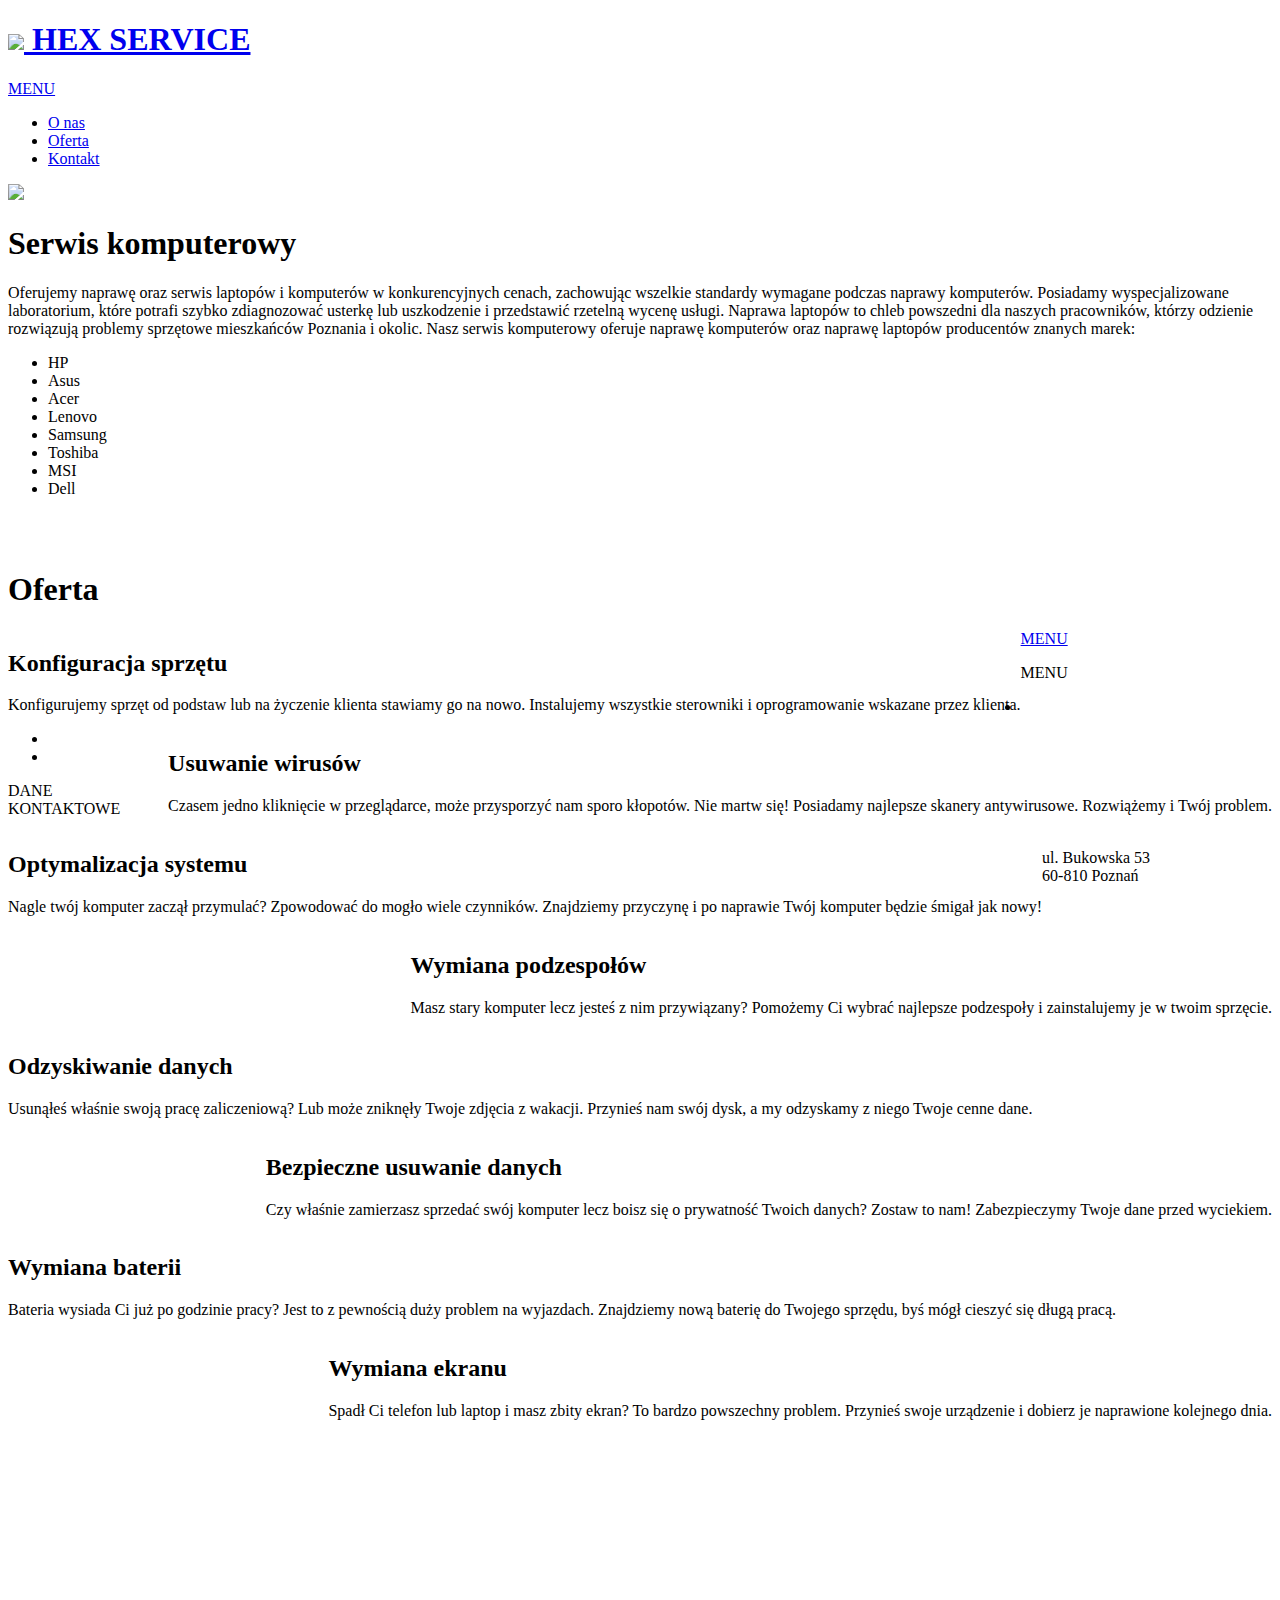
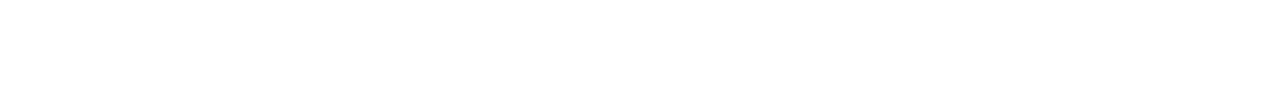
==== index.html @ f76fe542 "Create index.html" ====
<!DOCTYPE html>
<html lang="pl">
	<head>
		<meta http-equiv="Content-Type" content="text/html; charset=UTF-8" />
		<meta http-equiv="Content-Language" content="pl" />	
		<meta name="viewport" content="width=device-width,initial-scale=1.0" />
		<title>HEX SERVICE - serwis komputerowy</title>
		<link rel="Shortcut icon" href="favicon.ico" />
		<link rel="stylesheet" href="style.css" type="text/css">
		<meta name="description" content="Profesjonalna firma informatyczna zajmująca się naprawą i konfiguracją urządzeń elektronicznych">
		<meta name="keywords" content="serwis, komputer, telefon">
		<meta name="author" content="Norman Menes">
		<link rel="stylesheet" href="style.css" type="text/css">
		<link rel="stylesheet" href="https://fonts.googleapis.com/css?family=Kalam|Cutive|Lato" type="text/css">
		<link href="https://fonts.googleapis.com/css?family=Courier+Prime:400,700&display=swap" rel="stylesheet">
	</head>
	
	<body>
		<header>
			<a href="index.html"><h1><img src="img/logo.ico" /> HEX SERVICE  </h1></a>
			<nav>
				<a href="#" class="switch">MENU</a>
				<ul class="menu">
					<li><a href="#o_nas">O nas</a></li>
					<li><a href="#oferta">Oferta</a></li>
					<li><a href="kontakt.html">Kontakt</a></li>
				</ul>
			</nav>
		</header>
	
		<section>
			<article>
				<img src="img/1.png" />
				<a id="o_nas" />
				<h1>Serwis komputerowy</h1>
				<p>
					Oferujemy naprawę oraz serwis laptopów i komputerów w konkurencyjnych cenach, zachowując wszelkie standardy wymagane podczas naprawy komputerów. Posiadamy wyspecjalizowane laboratorium, które potrafi szybko zdiagnozować usterkę lub uszkodzenie i przedstawić rzetelną wycenę usługi. Naprawa laptopów to chleb powszedni dla naszych pracowników, którzy odzienie rozwiązują problemy sprzętowe mieszkańców Poznania i okolic. Nasz serwis komputerowy oferuje naprawę komputerów oraz naprawę laptopów producentów znanych marek:
					<ul>
						<li>HP</li>
						<li>Asus</li>
						<li>Acer</li>
						<li>Lenovo</li>
						<li>Samsung</li>
						<li>Toshiba</li>
						<li>MSI</li>
						<li>Dell</li>
					</ul>
				</p>
				<br><br>
				<a id="oferta" />
				<h1>Oferta</h1>
				<div class="container">
					<div class="ramka" style="float: left">
						<h2>Konfiguracja sprzętu</h2>
						<p>
							Konfigurujemy sprzęt od podstaw lub na życzenie klienta stawiamy go na nowo. Instalujemy wszystkie sterowniki i oprogramowanie wskazane przez klienta.
						</p>
					</div>
					<div class="ramka" style="float: right">
						<h2>Usuwanie wirusów</h2>
						<p>
							Czasem jedno kliknięcie w przeglądarce, może przysporzyć nam sporo kłopotów. Nie martw się! Posiadamy najlepsze skanery antywirusowe. Rozwiążemy i Twój problem.
						</p>
					</div>
					<div class="ramka" style="float: left">
						<h2>Optymalizacja systemu</h2>
						<p>
							Nagle twój komputer zaczął przymulać? Zpowodować do mogło wiele czynników. Znajdziemy przyczynę i po naprawie Twój komputer będzie śmigał jak nowy!
						</p>
					</div>
					<div class="ramka" style="float: right">
						<h2>Wymiana podzespołów</h2>
						<p>
							Masz stary komputer lecz jesteś z nim przywiązany? Pomożemy Ci wybrać najlepsze podzespoły i zainstalujemy je w twoim sprzęcie.
						</p>
					</div>
					<div class="ramka" style="float: left">
						<h2>Odzyskiwanie danych</h2>
						<p>
							Usunąłeś właśnie swoją pracę zaliczeniową? Lub może zniknęły Twoje zdjęcia z wakacji. Przynieś nam swój dysk, a my odzyskamy z niego Twoje cenne dane.
						</p>
					</div>
					<div class="ramka" style="float: right">
						<h2>Bezpieczne usuwanie danych</h2>
						<p>
							Czy właśnie zamierzasz sprzedać swój komputer lecz boisz się o prywatność Twoich danych? Zostaw to nam! Zabezpieczymy Twoje dane przed wyciekiem.
						</p>
					</div>
					<div class="ramka" style="float: left">
						<h2>Wymiana baterii</h2>
						<p>
							Bateria wysiada Ci już po godzinie pracy? Jest to z pewnością duży problem na wyjazdach. Znajdziemy nową baterię do Twojego sprzędu, byś mógł cieszyć się długą pracą.
						</p>
					</div>
					<div class="ramka" style="float: right">
						<h2>Wymiana ekranu</h2>
						<p>
							Spadł Ci telefon lub laptop i masz zbity ekran? To bardzo powszechny problem. Przynieś swoje urządzenie i dobierz je naprawione kolejnego dnia.
						</p>
					</div>
				</div>
			</article>
		</section>
		
		<footer>
			<div class="stopka">
				<a href="#" class="switch">MENU</a>
				<p>MENU</p>
				<ul class="menu">
					<li><a href="#o_nas" style="color: white">O nas</a></li>
					<li><a href="#oferta" style="color: white">Oferta</a></li>
					<li><a href="kontakt.html" style="color: white">Kontakt</a></li>
				</ul>
			</div>
			<div class="stopka">
				<p>
					DANE KONTAKTOWE<br><br>
					ul. Bukowska 53<br>
					60-810 Poznań<br>
					<a href="mailto:hexservice@biuro.pl" style="color: white">mail: hexservice@biuro.pl</a><br>
					<a href="tel:+48500578981" style="color: white">tel. 500 578 981</a>
				</p>
			</div>
			<div class="stopka">
				<iframe src="https://www.google.com/maps/embed?pb=!1m18!1m12!1m3!1d2433.7910545572595!2d16.88472271580344!3d52.410462979793614!2m3!1f0!2f0!3f0!3m2!1i1024!2i768!4f13.1!3m3!1m2!1s0x470444c6b0588067%3A0xf615870f8bb93251!2sBukowska%2053%2C%2060-810%20Pozna%C5%84!5e0!3m2!1spl!2spl!4v1576631259119!5m2!1spl!2spl" width="400" height="250" frameborder="0" style="border:0;" allowfullscreen=""></iframe>
			</div>
		</footer>
	</body>
</html>
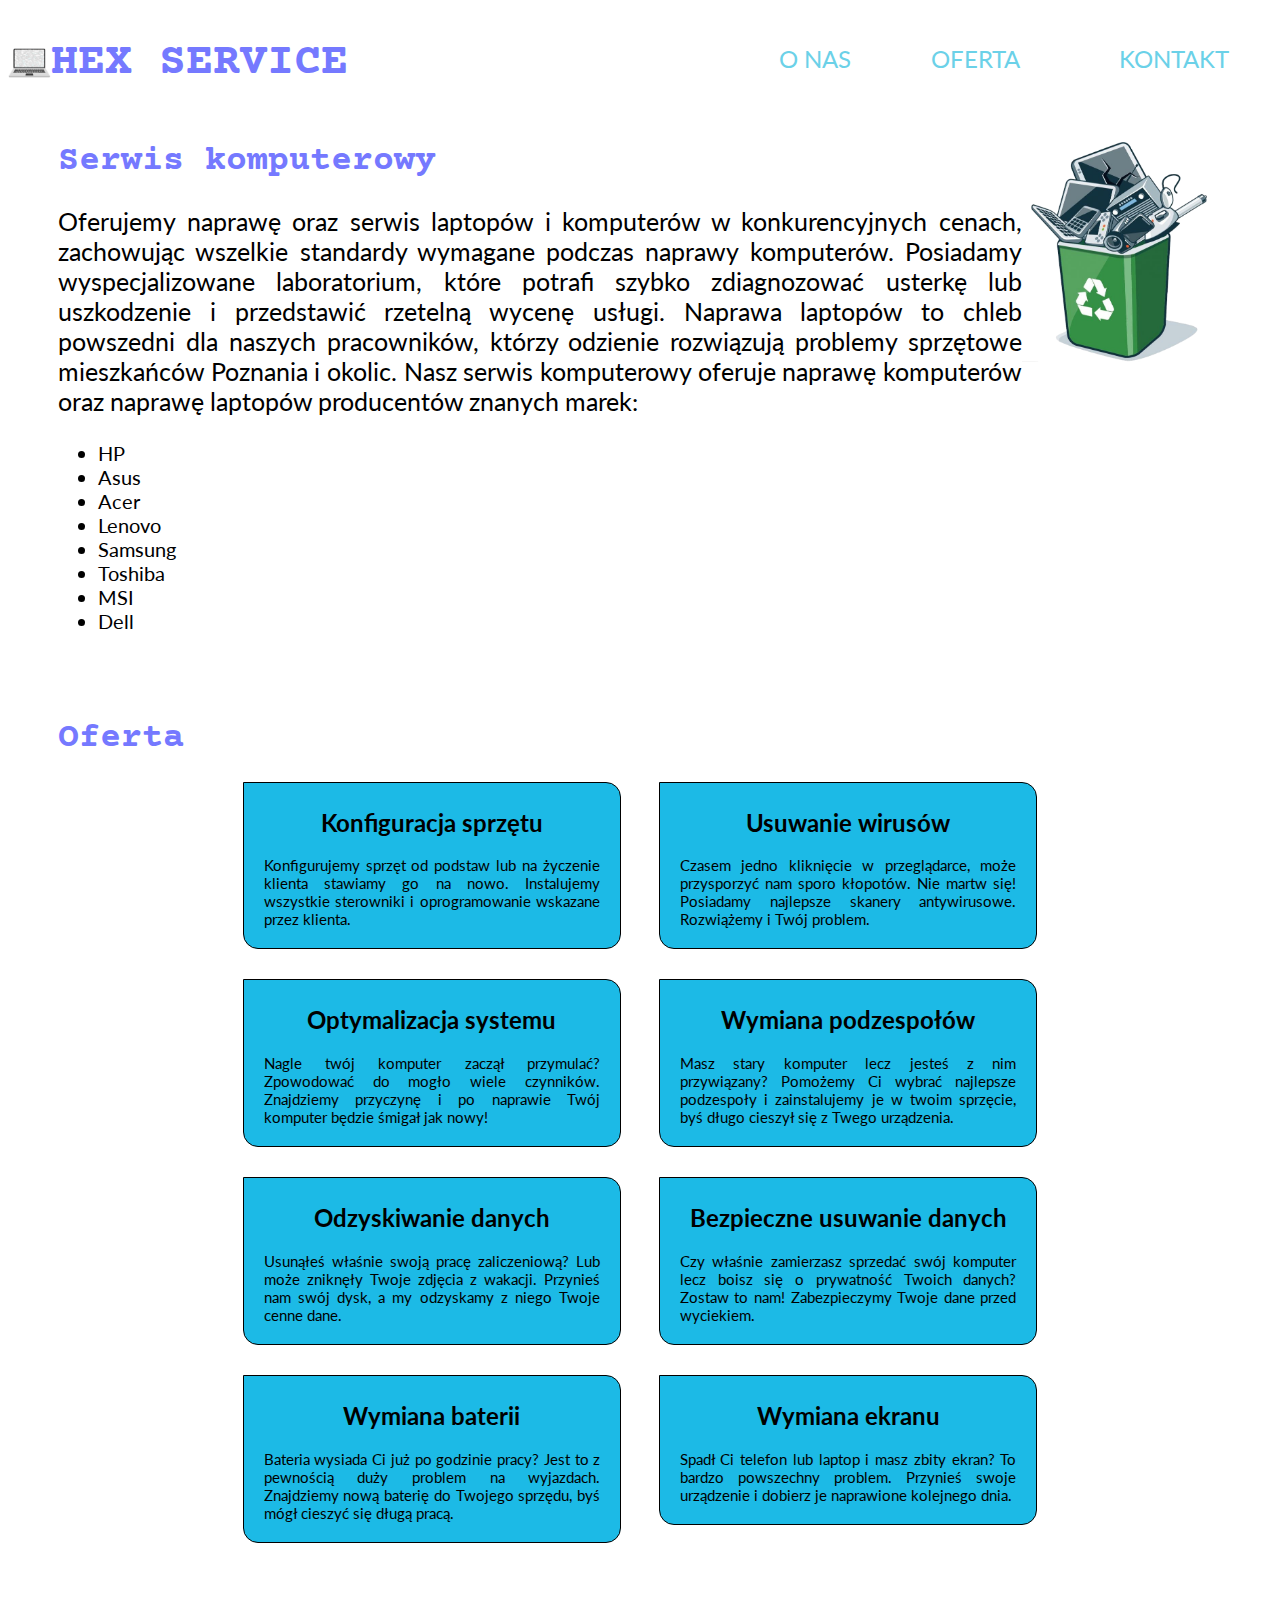
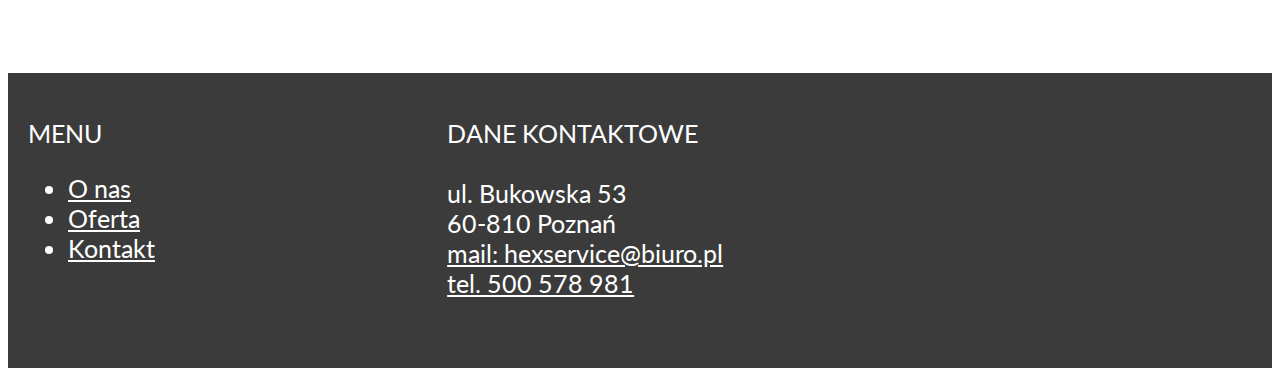
==== commit b743f285: "Add files via upload" ====
--- a/index.html
+++ b/index.html
@@ -1,129 +1,129 @@
-<!DOCTYPE html>
-<html lang="pl">
-	<head>
-		<meta http-equiv="Content-Type" content="text/html; charset=UTF-8" />
-		<meta http-equiv="Content-Language" content="pl" />	
-		<meta name="viewport" content="width=device-width,initial-scale=1.0" />
-		<title>HEX SERVICE - serwis komputerowy</title>
-		<link rel="Shortcut icon" href="favicon.ico" />
-		<link rel="stylesheet" href="style.css" type="text/css">
-		<meta name="description" content="Profesjonalna firma informatyczna zajmująca się naprawą i konfiguracją urządzeń elektronicznych">
-		<meta name="keywords" content="serwis, komputer, telefon">
-		<meta name="author" content="Norman Menes">
-		<link rel="stylesheet" href="style.css" type="text/css">
-		<link rel="stylesheet" href="https://fonts.googleapis.com/css?family=Kalam|Cutive|Lato" type="text/css">
-		<link href="https://fonts.googleapis.com/css?family=Courier+Prime:400,700&display=swap" rel="stylesheet">
-	</head>
-	
-	<body>
-		<header>
-			<a href="index.html"><h1><img src="img/logo.ico" /> HEX SERVICE  </h1></a>
-			<nav>
-				<a href="#" class="switch">MENU</a>
-				<ul class="menu">
-					<li><a href="#o_nas">O nas</a></li>
-					<li><a href="#oferta">Oferta</a></li>
-					<li><a href="kontakt.html">Kontakt</a></li>
-				</ul>
-			</nav>
-		</header>
-	
-		<section>
-			<article>
-				<img src="img/1.png" />
-				<a id="o_nas" />
-				<h1>Serwis komputerowy</h1>
-				<p>
-					Oferujemy naprawę oraz serwis laptopów i komputerów w konkurencyjnych cenach, zachowując wszelkie standardy wymagane podczas naprawy komputerów. Posiadamy wyspecjalizowane laboratorium, które potrafi szybko zdiagnozować usterkę lub uszkodzenie i przedstawić rzetelną wycenę usługi. Naprawa laptopów to chleb powszedni dla naszych pracowników, którzy odzienie rozwiązują problemy sprzętowe mieszkańców Poznania i okolic. Nasz serwis komputerowy oferuje naprawę komputerów oraz naprawę laptopów producentów znanych marek:
-					<ul>
-						<li>HP</li>
-						<li>Asus</li>
-						<li>Acer</li>
-						<li>Lenovo</li>
-						<li>Samsung</li>
-						<li>Toshiba</li>
-						<li>MSI</li>
-						<li>Dell</li>
-					</ul>
-				</p>
-				<br><br>
-				<a id="oferta" />
-				<h1>Oferta</h1>
-				<div class="container">
-					<div class="ramka" style="float: left">
-						<h2>Konfiguracja sprzętu</h2>
-						<p>
-							Konfigurujemy sprzęt od podstaw lub na życzenie klienta stawiamy go na nowo. Instalujemy wszystkie sterowniki i oprogramowanie wskazane przez klienta.
-						</p>
-					</div>
-					<div class="ramka" style="float: right">
-						<h2>Usuwanie wirusów</h2>
-						<p>
-							Czasem jedno kliknięcie w przeglądarce, może przysporzyć nam sporo kłopotów. Nie martw się! Posiadamy najlepsze skanery antywirusowe. Rozwiążemy i Twój problem.
-						</p>
-					</div>
-					<div class="ramka" style="float: left">
-						<h2>Optymalizacja systemu</h2>
-						<p>
-							Nagle twój komputer zaczął przymulać? Zpowodować do mogło wiele czynników. Znajdziemy przyczynę i po naprawie Twój komputer będzie śmigał jak nowy!
-						</p>
-					</div>
-					<div class="ramka" style="float: right">
-						<h2>Wymiana podzespołów</h2>
-						<p>
-							Masz stary komputer lecz jesteś z nim przywiązany? Pomożemy Ci wybrać najlepsze podzespoły i zainstalujemy je w twoim sprzęcie.
-						</p>
-					</div>
-					<div class="ramka" style="float: left">
-						<h2>Odzyskiwanie danych</h2>
-						<p>
-							Usunąłeś właśnie swoją pracę zaliczeniową? Lub może zniknęły Twoje zdjęcia z wakacji. Przynieś nam swój dysk, a my odzyskamy z niego Twoje cenne dane.
-						</p>
-					</div>
-					<div class="ramka" style="float: right">
-						<h2>Bezpieczne usuwanie danych</h2>
-						<p>
-							Czy właśnie zamierzasz sprzedać swój komputer lecz boisz się o prywatność Twoich danych? Zostaw to nam! Zabezpieczymy Twoje dane przed wyciekiem.
-						</p>
-					</div>
-					<div class="ramka" style="float: left">
-						<h2>Wymiana baterii</h2>
-						<p>
-							Bateria wysiada Ci już po godzinie pracy? Jest to z pewnością duży problem na wyjazdach. Znajdziemy nową baterię do Twojego sprzędu, byś mógł cieszyć się długą pracą.
-						</p>
-					</div>
-					<div class="ramka" style="float: right">
-						<h2>Wymiana ekranu</h2>
-						<p>
-							Spadł Ci telefon lub laptop i masz zbity ekran? To bardzo powszechny problem. Przynieś swoje urządzenie i dobierz je naprawione kolejnego dnia.
-						</p>
-					</div>
-				</div>
-			</article>
-		</section>
-		
-		<footer>
-			<div class="stopka">
-				<a href="#" class="switch">MENU</a>
-				<p>MENU</p>
-				<ul class="menu">
-					<li><a href="#o_nas" style="color: white">O nas</a></li>
-					<li><a href="#oferta" style="color: white">Oferta</a></li>
-					<li><a href="kontakt.html" style="color: white">Kontakt</a></li>
-				</ul>
-			</div>
-			<div class="stopka">
-				<p>
-					DANE KONTAKTOWE<br><br>
-					ul. Bukowska 53<br>
-					60-810 Poznań<br>
-					<a href="mailto:hexservice@biuro.pl" style="color: white">mail: hexservice@biuro.pl</a><br>
-					<a href="tel:+48500578981" style="color: white">tel. 500 578 981</a>
-				</p>
-			</div>
-			<div class="stopka">
-				<iframe src="https://www.google.com/maps/embed?pb=!1m18!1m12!1m3!1d2433.7910545572595!2d16.88472271580344!3d52.410462979793614!2m3!1f0!2f0!3f0!3m2!1i1024!2i768!4f13.1!3m3!1m2!1s0x470444c6b0588067%3A0xf615870f8bb93251!2sBukowska%2053%2C%2060-810%20Pozna%C5%84!5e0!3m2!1spl!2spl!4v1576631259119!5m2!1spl!2spl" width="400" height="250" frameborder="0" style="border:0;" allowfullscreen=""></iframe>
-			</div>
-		</footer>
-	</body>
-</html>
+﻿<!DOCTYPE html>
+<html lang="pl">
+	<head>
+		<meta http-equiv="Content-Type" content="text/html; charset=UTF-8" />
+		<meta http-equiv="Content-Language" content="pl" />	
+		<meta name="viewport" content="width=device-width,initial-scale=1.0" />
+		<title>HEX SERVICE - serwis komputerowy</title>
+		<link rel="Shortcut icon" href="favicon.ico" />
+		<link rel="stylesheet" href="style.css" type="text/css">
+		<meta name="description" content="Profesjonalna firma informatyczna zajmująca się naprawą i konfiguracją urządzeń elektronicznych">
+		<meta name="keywords" content="serwis, komputer, telefon">
+		<meta name="author" content="Norman Menes">
+		<link rel="stylesheet" href="style.css" type="text/css">
+		<link rel="stylesheet" href="https://fonts.googleapis.com/css?family=Kalam|Cutive|Lato" type="text/css">
+		<link href="https://fonts.googleapis.com/css?family=Courier+Prime:400,700&display=swap" rel="stylesheet">
+	</head>
+	
+	<body>
+		<header>
+			<a href="index.html"><h1><img src="img/logo.ico" /> HEX SERVICE  </h1></a>
+			<nav>
+				<a href="#" class="switch">MENU</a>
+				<ul class="menu">
+					<li><a href="index.html#o_nas">O nas</a></li>
+					<li><a href="index.html#oferta">Oferta</a></li>
+					<li><a href="kontakt.html">Kontakt</a></li>
+				</ul>
+			</nav>
+		</header>
+	
+		<section>
+			<article>
+				<img src="img/1.png" />
+				<a id="o_nas" />
+				<h1>Serwis komputerowy</h1>
+				<p>
+					Oferujemy naprawę oraz serwis laptopów i komputerów w konkurencyjnych cenach, zachowując wszelkie standardy wymagane podczas naprawy komputerów. Posiadamy wyspecjalizowane laboratorium, które potrafi szybko zdiagnozować usterkę lub uszkodzenie i przedstawić rzetelną wycenę usługi. Naprawa laptopów to chleb powszedni dla naszych pracowników, którzy odzienie rozwiązują problemy sprzętowe mieszkańców Poznania i okolic. Nasz serwis komputerowy oferuje naprawę komputerów oraz naprawę laptopów producentów znanych marek:
+					<ul>
+						<li>HP</li>
+						<li>Asus</li>
+						<li>Acer</li>
+						<li>Lenovo</li>
+						<li>Samsung</li>
+						<li>Toshiba</li>
+						<li>MSI</li>
+						<li>Dell</li>
+					</ul>
+				</p>
+				<br><br>
+				<a id="oferta" />
+				<h1>Oferta</h1>
+				<div class="container">
+					<div class="ramka" style="float: left">
+						<h2>Konfiguracja sprzętu</h2>
+						<p>
+							Konfigurujemy sprzęt od podstaw lub na życzenie klienta stawiamy go na nowo. Instalujemy wszystkie sterowniki i oprogramowanie wskazane przez klienta.
+						</p>
+					</div>
+					<div class="ramka" style="float: right">
+						<h2>Usuwanie wirusów</h2>
+						<p>
+							Czasem jedno kliknięcie w przeglądarce, może przysporzyć nam sporo kłopotów. Nie martw się! Posiadamy najlepsze skanery antywirusowe. Rozwiążemy i Twój problem.
+						</p>
+					</div><br>
+					<div class="ramka" style="float: left">
+						<h2>Optymalizacja systemu</h2>
+						<p>
+							Nagle twój komputer zaczął przymulać? Zpowodować do mogło wiele czynników. Znajdziemy przyczynę i po naprawie Twój komputer będzie śmigał jak nowy!
+						</p>
+					</div>
+					<div class="ramka" style="float: right">
+						<h2>Wymiana podzespołów</h2>
+						<p>
+							Masz stary komputer lecz jesteś z nim przywiązany? Pomożemy Ci wybrać najlepsze podzespoły i zainstalujemy je w twoim sprzęcie, byś długo cieszył się z Twego urządzenia.
+						</p>
+					</div><br>
+					<div class="ramka" style="float: left">
+						<h2>Odzyskiwanie danych</h2>
+						<p>
+							Usunąłeś właśnie swoją pracę zaliczeniową? Lub może zniknęły Twoje zdjęcia z wakacji. Przynieś nam swój dysk, a my odzyskamy z niego Twoje cenne dane.
+						</p>
+					</div>
+					<div class="ramka" style="float: right">
+						<h2>Bezpieczne usuwanie danych</h2>
+						<p>
+							Czy właśnie zamierzasz sprzedać swój komputer lecz boisz się o prywatność Twoich danych? Zostaw to nam! Zabezpieczymy Twoje dane przed wyciekiem.
+						</p>
+					</div><br>
+					<div class="ramka" style="float: left">
+						<h2>Wymiana baterii</h2>
+						<p>
+							Bateria wysiada Ci już po godzinie pracy? Jest to z pewnością duży problem na wyjazdach. Znajdziemy nową baterię do Twojego sprzędu, byś mógł cieszyć się długą pracą.
+						</p>
+					</div>
+					<div class="ramka" style="float: right">
+						<h2>Wymiana ekranu</h2>
+						<p>
+							Spadł Ci telefon lub laptop i masz zbity ekran? To bardzo powszechny problem. Przynieś swoje urządzenie i dobierz je naprawione kolejnego dnia.
+						</p>
+					</div><br>
+				</div>
+			</article>
+		</section>
+		
+		<footer>
+			<div class="stopka">
+				<a href="#" class="switch">MENU</a>
+				<p>MENU</p>
+				<ul class="menu">
+					<li><a href="index.html#o_nas" style="color: white">O nas</a></li>
+					<li><a href="index.html#oferta" style="color: white">Oferta</a></li>
+					<li><a href="kontakt.html" style="color: white">Kontakt</a></li>
+				</ul>
+			</div>
+			<div class="stopka">
+				<p>
+					DANE KONTAKTOWE<br><br>
+					ul. Bukowska 53<br>
+					60-810 Poznań<br>
+					<a href="mailto:hexservice@biuro.pl" style="color: white">mail: hexservice@biuro.pl</a><br>
+					<a href="tel:+48500578981" style="color: white">tel. 500 578 981</a>
+				</p>
+			</div>
+			<div class="stopka">
+				<iframe src="https://www.google.com/maps/embed?pb=!1m18!1m12!1m3!1d2433.7910545572595!2d16.88472271580344!3d52.410462979793614!2m3!1f0!2f0!3f0!3m2!1i1024!2i768!4f13.1!3m3!1m2!1s0x470444c6b0588067%3A0xf615870f8bb93251!2sBukowska%2053%2C%2060-810%20Pozna%C5%84!5e0!3m2!1spl!2spl!4v1576631259119!5m2!1spl!2spl" width="400" height="250" frameborder="0" style="border:0;" allowfullscreen=""></iframe>
+			</div>
+		</footer>
+	</body>
+</html>--- a/style.css
+++ b/style.css
@@ -0,0 +1,196 @@
+html
+{
+    scroll-behavior: smooth;
+}
+
+body
+{
+	font-family: 'Lato', sans-serif;
+}
+
+
+
+/*--------NAGŁÓWEK--------*/
+
+header
+{
+	display: block;
+	padding-bottom: 100px;
+}
+
+header h1
+{
+	float: left;
+	width: 23%;
+	min-width: 350px;
+	font-family: 'Courier Prime', monospace;
+	font-size: 45px;
+	color: #7579FF;
+}
+
+header h1 a
+{
+	display: block;
+	width: 100px;
+	height: 60px;
+	margin: 5px 0;
+	text-indent: -999em;
+}
+
+header h1 img
+{
+	float: left;
+	padding-top: 10px;
+	height: 30px;
+	width: auto;
+}
+
+header nav
+{
+	float: right;
+	width: 45%
+}
+
+header nav ul, header nav ul.visable
+{
+	display: table;
+	width: 95%;
+}
+
+header nav ul li
+{
+	display: table-cell;
+}
+
+header nav li a
+{
+	display: block;
+	height: 70px;
+	line-height: 70px;
+	font-size: 1.5em;
+	color: #6BD1E8;
+	text-transform: uppercase;
+	text-align: center;
+	text-decoration: none;
+}
+
+header nav li a:hover
+{
+	background: #7579FF;
+	color: #fff;
+}
+
+
+
+/*----------MENU----------*/
+
+.switch
+{
+	display: none;
+	background-color: #7cb029;
+	color: #fff;
+	padding: 10px 15px;
+	float: right;
+	font-size: 1.4em;
+	text-decoration: none;
+}
+
+
+
+/*---------SEKCJA---------*/
+
+section
+{
+	clear: both;
+	margin-bottom: 100px;
+	margin-left: 50px;
+	margin-right: 50px;
+	display: block;
+	float: left;
+}
+
+article h1
+{
+	font-family: 'Courier Prime', monospace;
+	font-size: 35px;
+	color: #7579FF;
+}
+
+article p
+{
+	font-size: 25px;
+	text-align: justify;
+}
+
+article ul
+{
+	font-size: 20px;
+}
+
+article img
+{
+	float: right;
+	width: 200px;
+}
+
+.container
+{
+	width: 70%;
+	margin-left: auto;
+	margin-right: auto;
+}
+
+.ramka
+{
+	width: 45%;
+	margin-left: 10px;
+	margin-right: 10px;
+	margin-bottom: 30px;
+	padding-bottom: 5px;
+	padding-left: 5px;
+	padding-right: 5px;
+	padding-top: 5px;
+	border-radius: 0px 15px 15px 15px;
+	-moz-border-radius: 0px 15px 15px 15px;
+	-webkit-border-radius: 0px 15px 15x 15px;
+	border: 1px solid #000000;
+	background-color: #1cbae6;
+}
+
+.ramka h2
+{
+	text-decoration: bold;
+	text-align: center;
+}
+
+.ramka p
+{
+	font-size: 15px;
+	padding-left: 15px;
+	padding-right: 15px;
+}
+
+
+
+/*---------STOPKA---------*/
+
+footer
+{
+	clear: both;
+	width: 100%;
+	float: left;
+	display: block;
+	background-color: #3b3b3b;
+	color: white;
+	font-size: 25px;
+}
+
+footer .stopka
+{
+	float: left;
+	width: 30%;
+	padding-top: 20px;
+	padding-left: 20px;
+	padding-bottom: 20px;
+	padding-right: 20px;
+}--- a/style.css
+++ b/style.css
@@ -0,0 +1,196 @@
+html
+{
+    scroll-behavior: smooth;
+}
+
+body
+{
+	font-family: 'Lato', sans-serif;
+}
+
+
+
+/*--------NAGŁÓWEK--------*/
+
+header
+{
+	display: block;
+	padding-bottom: 100px;
+}
+
+header h1
+{
+	float: left;
+	width: 23%;
+	min-width: 350px;
+	font-family: 'Courier Prime', monospace;
+	font-size: 45px;
+	color: #7579FF;
+}
+
+header h1 a
+{
+	display: block;
+	width: 100px;
+	height: 60px;
+	margin: 5px 0;
+	text-indent: -999em;
+}
+
+header h1 img
+{
+	float: left;
+	padding-top: 10px;
+	height: 30px;
+	width: auto;
+}
+
+header nav
+{
+	float: right;
+	width: 45%
+}
+
+header nav ul, header nav ul.visable
+{
+	display: table;
+	width: 95%;
+}
+
+header nav ul li
+{
+	display: table-cell;
+}
+
+header nav li a
+{
+	display: block;
+	height: 70px;
+	line-height: 70px;
+	font-size: 1.5em;
+	color: #6BD1E8;
+	text-transform: uppercase;
+	text-align: center;
+	text-decoration: none;
+}
+
+header nav li a:hover
+{
+	background: #7579FF;
+	color: #fff;
+}
+
+
+
+/*----------MENU----------*/
+
+.switch
+{
+	display: none;
+	background-color: #7cb029;
+	color: #fff;
+	padding: 10px 15px;
+	float: right;
+	font-size: 1.4em;
+	text-decoration: none;
+}
+
+
+
+/*---------SEKCJA---------*/
+
+section
+{
+	clear: both;
+	margin-bottom: 100px;
+	margin-left: 50px;
+	margin-right: 50px;
+	display: block;
+	float: left;
+}
+
+article h1
+{
+	font-family: 'Courier Prime', monospace;
+	font-size: 35px;
+	color: #7579FF;
+}
+
+article p
+{
+	font-size: 25px;
+	text-align: justify;
+}
+
+article ul
+{
+	font-size: 20px;
+}
+
+article img
+{
+	float: right;
+	width: 200px;
+}
+
+.container
+{
+	width: 70%;
+	margin-left: auto;
+	margin-right: auto;
+}
+
+.ramka
+{
+	width: 45%;
+	margin-left: 10px;
+	margin-right: 10px;
+	margin-bottom: 30px;
+	padding-bottom: 5px;
+	padding-left: 5px;
+	padding-right: 5px;
+	padding-top: 5px;
+	border-radius: 0px 15px 15px 15px;
+	-moz-border-radius: 0px 15px 15px 15px;
+	-webkit-border-radius: 0px 15px 15x 15px;
+	border: 1px solid #000000;
+	background-color: #1cbae6;
+}
+
+.ramka h2
+{
+	text-decoration: bold;
+	text-align: center;
+}
+
+.ramka p
+{
+	font-size: 15px;
+	padding-left: 15px;
+	padding-right: 15px;
+}
+
+
+
+/*---------STOPKA---------*/
+
+footer
+{
+	clear: both;
+	width: 100%;
+	float: left;
+	display: block;
+	background-color: #3b3b3b;
+	color: white;
+	font-size: 25px;
+}
+
+footer .stopka
+{
+	float: left;
+	width: 30%;
+	padding-top: 20px;
+	padding-left: 20px;
+	padding-bottom: 20px;
+	padding-right: 20px;
+}